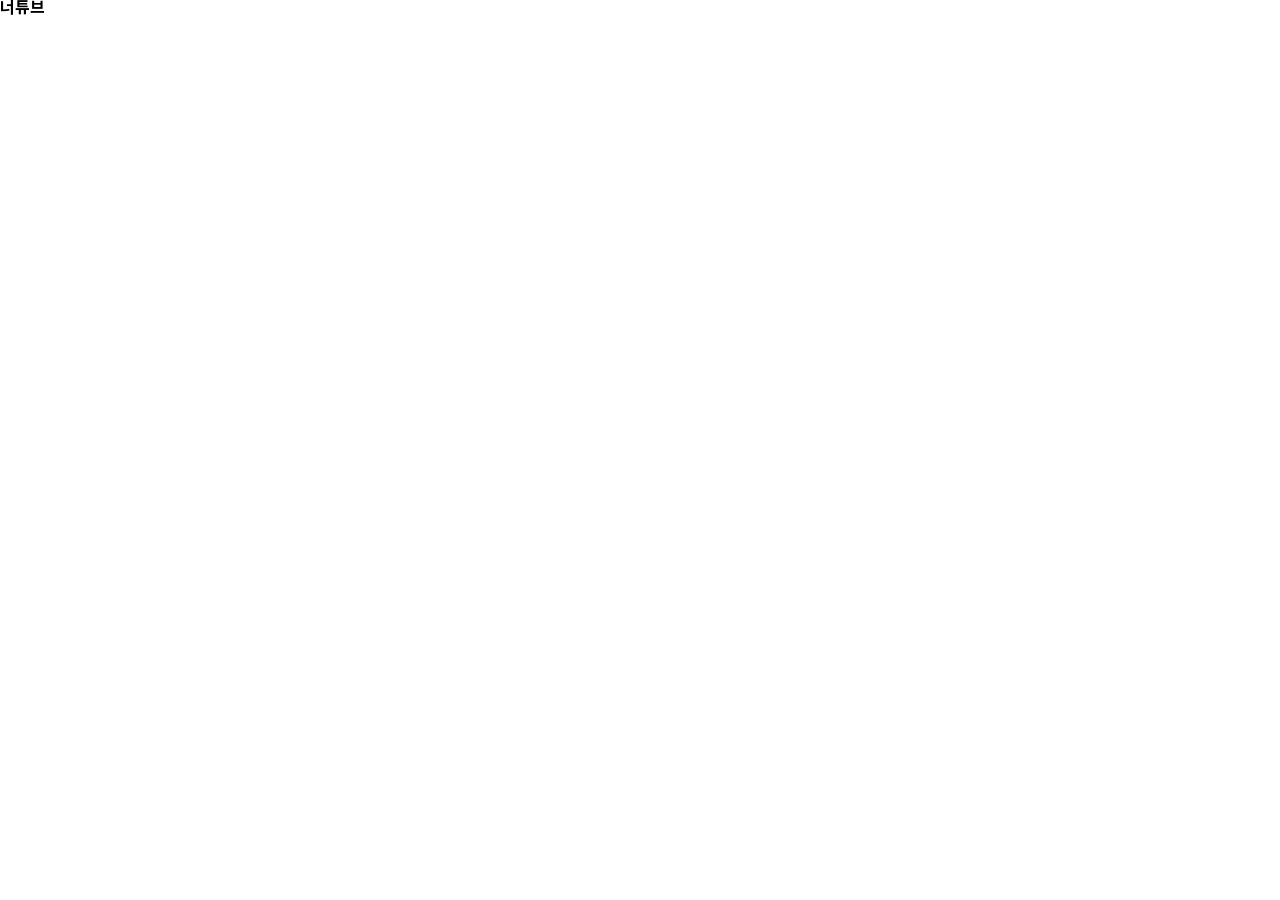
==== practice/index.html @ db4df323 "first" ====
<!DOCTYPE html>
<html lang="ko">
  <head>
    <meta charset="UTF-8" />
    <meta
      name="viewport"
      content="width=device-width, initial-scale=1.0, user-scalable=no, viewport-fit=cover"
    />
    <title>너튜브</title>
    <link rel="stylesheet" href="../utils/reset.css">
    <link rel="stylesheet" href="style.css" />
  </head>

  <body>
    <main>
      <h1>너튜브</h1>
      <section></section>
    </main>
    <script src="script.js"></script>
  </body>
</html>
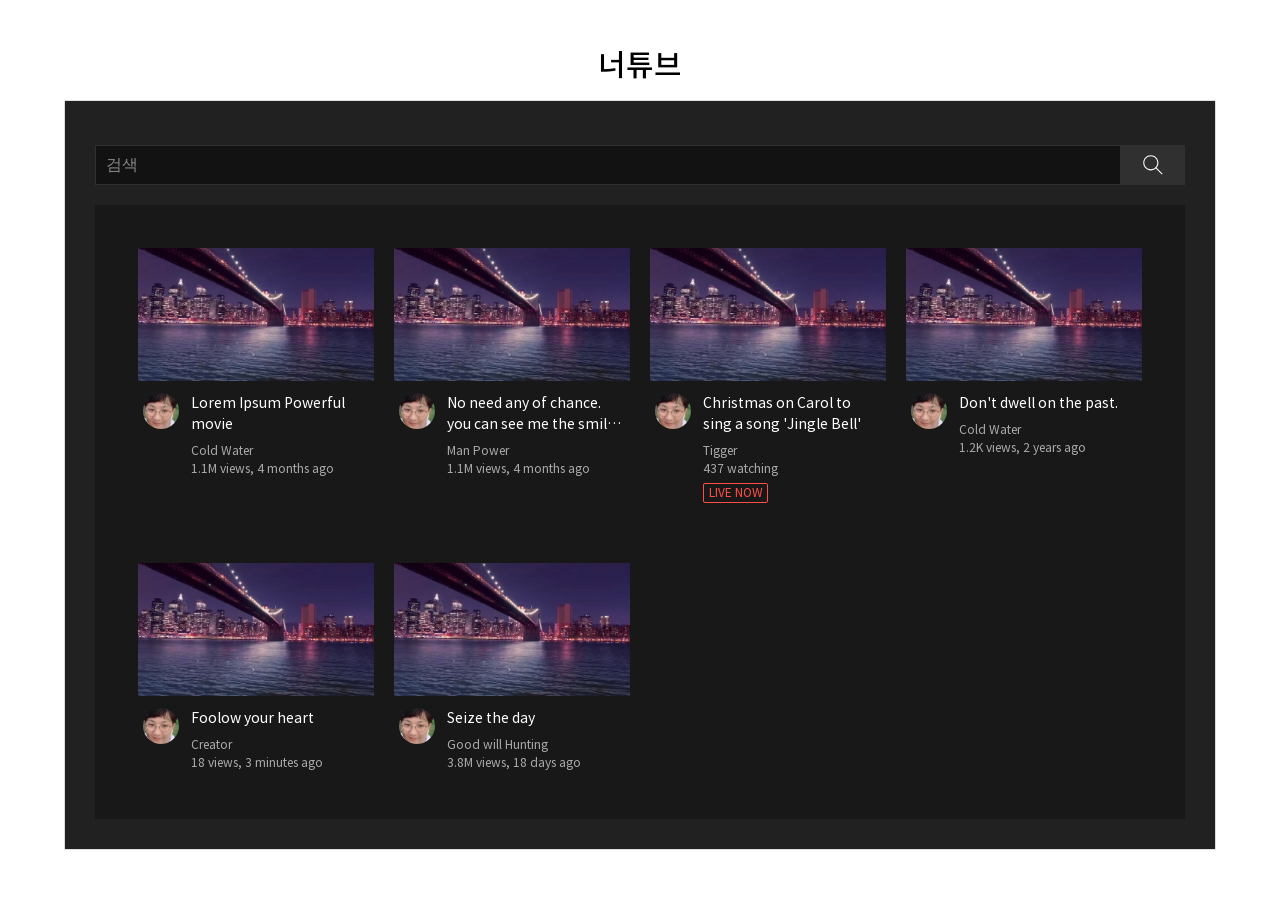
==== commit ac16a9aa: "리스트 뷰 마크업" ====
--- a/practice/index.html
+++ b/practice/index.html
@@ -14,7 +14,171 @@
   <body>
     <main>
       <h1>너튜브</h1>
-      <section></section>
+      <section>
+        <h2 class="blind">너튜브 콘텐츠</h2>
+        <div class="search_bar">
+          <input type="text" name="search" id="search" placeholder="검색" autocomplete="off" />
+          <!-- id로 연결 -->
+          <label for="search">
+            <!-- 주로 버튼태그 사용함 a태그도 사용 가능하긴함 -->
+            <a href="#none" class="btn_search"> 
+              <svg
+                viewBox="0 0 24 24"
+                preserveAspectRatio="xMidYMid meet"
+                focusable="false"
+                class="ico-zoom"
+              >
+                <path d="M20.87,20.17l-5.59-5.59C16.35,13.35,17,11.75,17,10c0-3.87-3.13-7-7-7s-7,3.13-7,7s3.13,7,7,7c1.75,0,3.35-0.65,4.58-1.71 l5.59,5.59L20.87,20.17z M10,16c-3.31,0-6-2.69-6-6s2.69-6,6-6s6,2.69,6,6S13.31,16,10,16z"></path>
+              </svg>
+            </a>
+          </label>
+        </div>
+        <div class="contents list">
+          <figure>
+            <a href="#none" class="btn_view">
+              <picture>
+                <source srcset="./assets/sample.jpg" type="image/webp" />
+                <source srcset="./assets/sample.jpg" type="image/jpg" />
+                <img src="./assets/sample.jpg" alt="sample" />
+              </picture>
+            </a>
+            <figcaption>
+              <i><img src="./assets/id.png" alt="icon" /></i>
+              <span class="description">
+                <strong>Lorem Ipsum Powerful movie</strong>
+                <em>Cold Water</em>
+                <span>1.1M views, 4 months ago</span>
+              </span>
+            </figcaption>
+          </figure>
+          <figure>
+            <a href="#none" class="btn_view">
+              <picture>
+                <source srcset="./assets/sample.jpg" type="image/webp" />
+                <source srcset="./assets/sample.jpg" type="image/jpg" />
+                <img src="./assets/sample.jpg" alt="sample" />
+              </picture>
+            </a>
+            <figcaption>
+              <i><img src="./assets/id.png" alt="icon" /></i>
+              <span class="description">
+                <strong>No need any of chance. you can see me the smile of black
+                  yard</strong>
+                <em>Man Power</em>
+                <span>1.1M views, 4 months ago</span>
+              </span>
+            </figcaption>
+          </figure>
+          <figure>
+            <a href="#none" class="btn_view">
+              <picture>
+                <source srcset="./assets/sample.jpg" type="image/webp" />
+                <source srcset="./assets/sample.jpg" type="image/jpg" />
+                <img src="./assets/sample.jpg" alt="sample" />
+              </picture>
+            </a>
+            <figcaption>
+              <i><img src="./assets/id.png" alt="icon" /></i>
+              <span class="description">
+                <strong>Christmas on Carol to sing a song 'Jingle Bell'</strong>
+                <em>Tigger</em>
+                <span>437 watching</span>
+                <span class="stream">LIVE NOW</span>
+              </span>
+            </figcaption>
+          </figure>
+          <figure>
+            <a href="#none" class="btn_view">
+              <picture>
+                <source srcset="./assets/sample.jpg" type="image/webp" />
+                <source srcset="./assets/sample.jpg" type="image/jpg" />
+                <img src="./assets/sample.jpg" alt="sample" />
+              </picture>
+            </a>
+            <figcaption>
+              <i><img src="./assets/id.png" alt="icon" /></i>
+              <span class="description">
+                <strong>Don't dwell on the past.</strong>
+                <em>Cold Water</em>
+                <span>1.2K views, 2 years ago</span>
+              </span>
+            </figcaption>
+          </figure>
+          <figure>
+            <a href="#none" class="btn_view">
+              <picture>
+                <source srcset="./assets/sample.jpg" type="image/webp" />
+                <source srcset="./assets/sample.jpg" type="image/jpg" />
+                <img src="./assets/sample.jpg" alt="sample" />
+              </picture>
+            </a>
+            <figcaption>
+              <i><img src="./assets/id.png" alt="icon" /></i>
+              <span class="description">
+                <strong>Foolow your heart</strong>
+                <em>Creator</em>
+                <span>18 views, 3 minutes ago</span>
+              </span>
+            </figcaption>
+          </figure>
+          <figure>
+            <a href="#none" class="btn_view">
+              <picture>
+                <source srcset="./assets/sample.jpg" type="image/webp" />
+                <source srcset="./assets/sample.jpg" type="image/jpg" />
+                <img src="./assets/sample.jpg" alt="sample" />
+              </picture>
+            </a>
+            <figcaption>
+              <i><img src="./assets/id.png" alt="icon" /></i>
+              <span class="description">
+                <strong>Seize the day</strong>
+                <em>Good will Hunting</em>
+                <span>3.8M views, 18 days ago</span>
+              </span>
+            </figcaption>
+          </figure>
+        </div>
+        <div class="contents view">
+          <figure>
+            <video autoplay>
+              <source src="./assets/sample.mp4" type="video/mp4" />
+            </video>
+            <figcaption>
+              <span class="description"
+                ><strong
+                  >The harder you work, the more likely you can reach the
+                  goal</strong
+                >
+              </span>
+            </figcaption>
+            <span class="controls">
+              <progress
+                min="0"
+                max="100"
+                value="0"
+                class="js-progress"
+              ></progress>
+              <button type="button" class="js-replay">Replay</button>
+              <button type="button" class="js-play">Play</button>
+              <button type="button" class="js-stop">Stop</button>
+              <input
+                type="range"
+                min="0"
+                max="1"
+                step="0.1"
+                value="1"
+                class="js-volume"
+              />
+              <button type="button" class="js-mute">Mute</button>
+              <button type="button" class="js-fullScreen" accesskey="T">
+                FullScreen
+              </button>
+            </span>
+          </figure>
+        </div>
+
+      </section>
     </main>
     <script src="script.js"></script>
   </body>
--- a/practice/style.css
+++ b/practice/style.css
@@ -0,0 +1,294 @@
+@charset "utf-8";
+
+.blind {
+  text-indent: -9999px;
+  overflow: hidden;
+}
+
+main {
+  display: flex;
+  flex-direction: column;
+  align-items: center;
+  justify-content: center;
+  width: 100%;
+  height: 100vh;
+}
+
+h1 {
+  margin-bottom: 20px;
+  font-size: 30px;
+  font-weight: 500;
+  text-transform: uppercase;
+}
+
+section {
+  display: flex;
+  flex-direction: column;
+  align-items: center;
+  justify-content: center;
+  width: 90vw;
+  height: calc(100vh - 150px);
+  border: 1px solid #dedede;
+  padding: 30px;
+  background: #212121;
+}
+
+.search_bar {
+  display: flex;
+  align-items: center;
+  width: 400px;
+  height: 40px;
+  min-width: 100%;
+}
+
+.search_bar input {
+  width: calc(100% - 64px);
+  height: 100%;
+  padding: 0 10px;
+  border: 1px solid #303030;
+  background-color: #121212;
+  /* 커서 색상 */
+  caret-color: #fff;
+  font-size: 16px;
+  color: #fff;
+}
+
+.search_bar input::placeholder {
+  color: #888;
+}
+
+.search_bar input::-webkit-placeholder {
+  color: #888;
+}
+
+.search_bar input::focus {
+  border-color: #2f62b3;
+  outline: none;
+}
+
+.search_bar label {
+  display: block;
+  width: 64px;
+  height: 100%;
+}
+
+.search_bar label .btn_search {
+  display: block;
+  width: 100%;
+  height: 100%;
+  padding: 7px;
+  border: none;
+  background: #303030;
+  cursor: pointer;
+}
+
+.search_bar label .btn_search:hover {
+  background-color: #444;
+}
+
+.search_bar label .btn_search svg {
+  width: 100%;
+  height: 100%;
+  /* 아래 버튼이 눌리도록 함 */
+  pointer-events: none;
+}
+
+.search_bar label .btn_search svg path {
+  fill: #fff;
+}
+
+
+.contents {
+  display: none;
+  justify-content: flex-start;
+  flex-wrap: wrap;
+  width: 100%;
+  height: 100%;
+  margin-top: 20px;
+  padding: 3%;
+  background: #181818;
+  overflow-y: auto;
+}
+
+.contents.list {
+  display: flex;
+}
+
+.contents.view {
+  display: none;
+}
+
+.contents.view figure {
+  flex: 0 0 50%;
+  margin: 0;
+}
+
+.contents.view figure video {
+  width: 100%;
+}
+
+.contents figure {
+  display: flex;
+  flex-direction: column;
+  position: relative;
+  flex: 0 0 23%;
+  margin: 1%;
+}
+
+.contents figure .btn_view {
+  flex: none;
+  width: 100%;
+  position: relative;
+}
+
+.contents figure .btn_view.focus-visible {
+  filter: brightness(1.2);
+}
+
+.contents figure .btn_view::before {
+  content: '';
+  display: block;
+  width: 100%;
+  padding-top: 56.25%;
+}
+
+.contents figure picture {
+  display: block;
+  position: absolute;
+  top: 0;
+  left: 0;
+  right: 0;
+  bottom: 0;
+  height: 100%;
+  margin-left: auto;
+  margin-right: auto;
+  overflow: hidden;
+  transition: filter 0.3s;
+}
+
+.contents figure picture:hover {
+  filter: brightness(1.2);
+}
+
+.contents figcaption {
+  display: flex;
+  align-items: flex-start;
+  padding: 12px 5px 40px;
+  cursor: pointer;
+}
+
+.contents figcaption i {
+  flex-shrink: 0;
+  display: block;
+  width: 36px;
+  height: 36px;
+  margin-right: 12px;
+  border-radius: 50%;
+  overflow: hidden;
+}
+
+.contents figcaption .description {
+  display: block;
+  width: 100%;
+  font-size: 12px;
+  color: #aaa;
+  transition: color 0.3s;
+}
+
+.contents figcaption .description:hover {
+  color: #fff;
+}
+
+.contents figcaption .description strong {
+  width: 100%;
+  margin-bottom: 4px;
+  display: -webkit-box;
+  -webkit-line-clamp: 2;
+  -webkit-box-orient: vertical;
+  text-overflow: ellipsis;
+  line-height: 1.5;
+  font-size: 14px;
+  color: #fff;
+  font-weight: 400;
+  overflow: hidden;
+}
+
+.contents figcaption .description em {
+  display: block;
+  font-style: normal;
+  line-height: 2;
+}
+
+.contents figcaption .description .stream {
+  display: block;
+  width: 65px;
+  margin-top: 8px;
+  padding: 3px;
+  border-radius: 2px;
+  border: 1px solid #ff4e45;
+  color: #ff4e45;
+  text-align: center;
+}
+
+.controls {
+  display: flex;
+  align-items: center;
+  flex-wrap: wrap;
+}
+
+.controls button {
+  background: #2f62b3;
+  border: 0;
+  color: #fff;
+  margin: 0 5px;
+  padding: 8px;
+  font-size: 14px;
+  cursor: pointer;
+}
+
+.controls button:hover {
+  background-color: #2d6bcd;
+}
+
+.controls .js-progress {
+  width: 100%;
+  border-radius: 0;
+}
+
+.controls .js-progress::-webkit-progress-bar {
+  background-color: #fff;
+}
+
+.controls .js-progress::-webkit-progress-value {
+  background: #2d6bcd;
+}
+
+.controls .js-volume::-webkit-slider-runnable-track {
+  background-color: #fff;
+}
+
+.controls .js-volume::-webkit-slider-thumb {
+  -webkit-appearance: none;
+  background-color: #2d6bcd;
+  width: 15px;
+  height: 15px;
+}
+
+
+@media (max-width: 1024px) {
+  .contents figure {
+    flex: 0 0 31.333%;
+  }
+}
+
+@media (max-width: 767px) {
+  .contents figure {
+    flex: 0 0 48%;
+  }
+}
+
+@media (max-width: 480px) {
+  .contents figure {
+    flex: 0 0 100%;
+  }
+}
